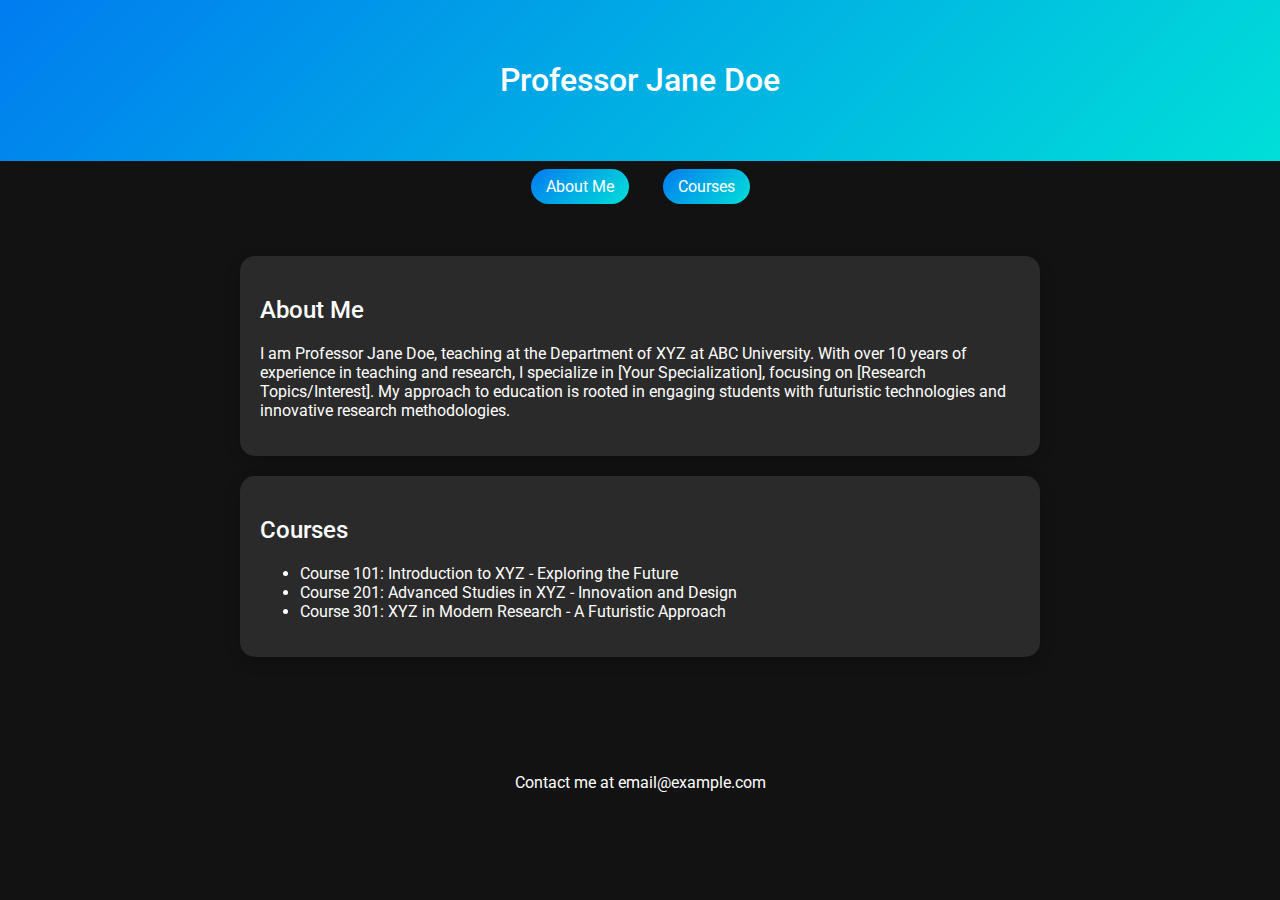
==== academic page.html @ adb3e3ad "Create academic page.html" ====
<!DOCTYPE html>
<html lang="en">
<head>
    <meta charset="UTF-8">
    <meta name="viewport" content="width=device-width, initial-scale=1.0">
    <title>Professor Jane Doe's Academic Page</title>
    <style>
        @import url('https://fonts.googleapis.com/css2?family=Roboto:wght@400;500&display=swap');

        body {
            font-family: 'Roboto', sans-serif;
            margin: 0;
            padding: 0;
            background: #121212;
            color: #fff;
        }
        .container {
            max-width: 800px;
            margin: auto;
            padding: 20px;
        }
        header {
            background: linear-gradient(135deg, #007cf0, #00dfd8);
            padding: 40px 0;
            color: white;
            text-align: center;
        }
        nav ul {
            padding: 0;
            list-style: none;
            text-align: center;
            margin-bottom: 40px;
        }
        nav ul li {
            display: inline;
            margin: 0 15px;
        }
        nav ul li a {
            text-decoration: none;
            color: #ffffff;
            background: linear-gradient(135deg, #007cf0, #00dfd8);
            padding: 8px 15px;
            border-radius: 20px;
            transition: background-color 0.3s ease;
        }
        nav ul li a:hover {
            background: linear-gradient(to left, #007cf0, #00dfd8);
        }
        .content-section {
            margin-bottom: 20px;
            background: rgba(255, 255, 255, 0.1);
            padding: 20px;
            border-radius: 15px;
            box-shadow: 0 5px 15px rgba(0, 0, 0, 0.2);
        }
        h1, h2 {
            font-weight: 500;
        }
        footer {
            background: #121212;
            color: #fff;
            text-align: center;
            padding: 20px 0;
            margin-top: 40px;
        }
    </style>
</head>
<body>
    <header>
        <h1>Professor Jane Doe</h1>
    </header>
    <nav>
        <ul>
            <li><a href="#about-me">About Me</a></li>
            <li><a href="#courses">Courses</a></li>
        </ul>
    </nav>
    <div class="container">
        <section id="about-me" class="content-section">
            <h2>About Me</h2>
            <p>I am Professor Jane Doe, teaching at the Department of XYZ at ABC University. With over 10 years of experience in teaching and research, I specialize in [Your Specialization], focusing on [Research Topics/Interest]. My approach to education is rooted in engaging students with futuristic technologies and innovative research methodologies.</p>
        </section>
        <section id="courses" class="content-section">
            <h2>Courses</h2>
            <ul>
                <li>Course 101: Introduction to XYZ - Exploring the Future</li>
                <li>Course 201: Advanced Studies in XYZ - Innovation and Design</li>
                <li>Course 301: XYZ in Modern Research - A Futuristic Approach</li>
                <!-- Add more courses as needed -->
            </ul>
        </section>
    </div>
    <footer>
        <p>Contact me at email@example.com</p>
    </footer>
</body>
</html>
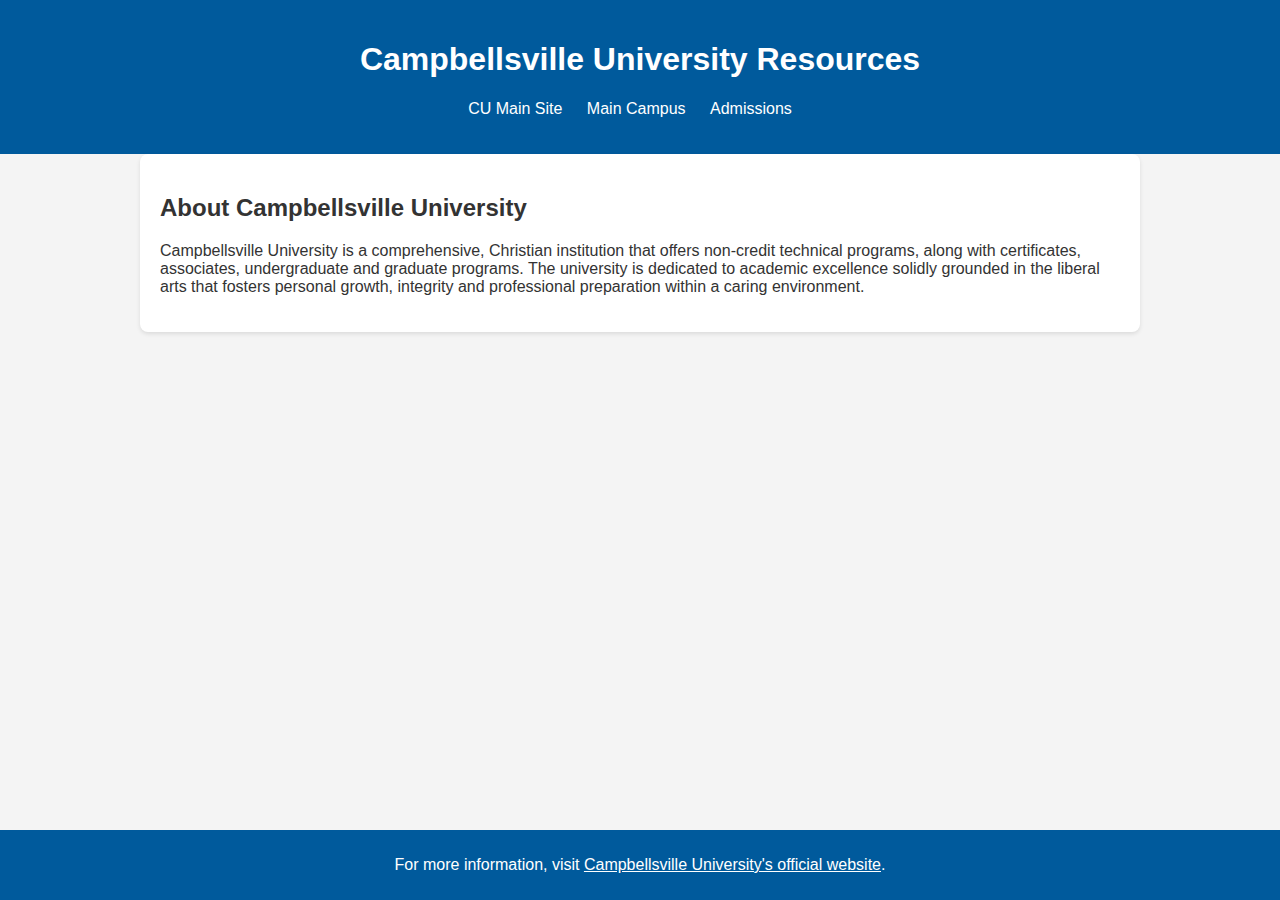
==== commit e4265bf9: "Update academic page.html" ====
--- a/academic page.html
+++ b/academic page.html
@@ -3,95 +3,73 @@
 <head>
     <meta charset="UTF-8">
     <meta name="viewport" content="width=device-width, initial-scale=1.0">
-    <title>Professor Jane Doe's Academic Page</title>
+    <title>Campbellsville University Resources</title>
     <style>
-        @import url('https://fonts.googleapis.com/css2?family=Roboto:wght@400;500&display=swap');
-
         body {
-            font-family: 'Roboto', sans-serif;
+            font-family: 'Arial', sans-serif;
             margin: 0;
             padding: 0;
-            background: #121212;
-            color: #fff;
+            background: #f4f4f4;
+            color: #333;
         }
         .container {
-            max-width: 800px;
+            max-width: 960px;
             margin: auto;
             padding: 20px;
+            background: #fff;
+            border-radius: 8px;
+            box-shadow: 0 2px 4px rgba(0,0,0,0.1);
         }
         header {
-            background: linear-gradient(135deg, #007cf0, #00dfd8);
-            padding: 40px 0;
-            color: white;
+            background: #005a9c;
+            color: #ffffff;
+            padding: 20px 0;
             text-align: center;
         }
         nav ul {
+            list-style: none;
             padding: 0;
-            list-style: none;
-            text-align: center;
-            margin-bottom: 40px;
         }
         nav ul li {
             display: inline;
-            margin: 0 15px;
+            margin-right: 20px;
         }
         nav ul li a {
+            color: white;
             text-decoration: none;
-            color: #ffffff;
-            background: linear-gradient(135deg, #007cf0, #00dfd8);
-            padding: 8px 15px;
-            border-radius: 20px;
-            transition: background-color 0.3s ease;
-        }
-        nav ul li a:hover {
-            background: linear-gradient(to left, #007cf0, #00dfd8);
-        }
-        .content-section {
-            margin-bottom: 20px;
-            background: rgba(255, 255, 255, 0.1);
-            padding: 20px;
-            border-radius: 15px;
-            box-shadow: 0 5px 15px rgba(0, 0, 0, 0.2);
-        }
-        h1, h2 {
-            font-weight: 500;
         }
         footer {
-            background: #121212;
-            color: #fff;
+            background: #005a9c;
+            color: #ffffff;
             text-align: center;
-            padding: 20px 0;
-            margin-top: 40px;
+            padding: 10px 0;
+            position: fixed;
+            bottom: 0;
+            width: 100%;
         }
     </style>
 </head>
 <body>
     <header>
-        <h1>Professor Jane Doe</h1>
+        <h1>Campbellsville University Resources</h1>
+        <nav>
+            <ul>
+                <li><a href="https://www.campbellsville.edu" target="_blank">CU Main Site</a></li>
+                <li><a href="https://www.campbellsville.edu/about/locations/main-campus/" target="_blank">Main Campus</a></li>
+                <li><a href="https://www.campbellsville.edu/admissions/" target="_blank">Admissions</a></li>
+                <!-- Add more links as needed -->
+            </ul>
+        </nav>
     </header>
-    <nav>
-        <ul>
-            <li><a href="#about-me">About Me</a></li>
-            <li><a href="#courses">Courses</a></li>
-        </ul>
-    </nav>
     <div class="container">
-        <section id="about-me" class="content-section">
-            <h2>About Me</h2>
-            <p>I am Professor Jane Doe, teaching at the Department of XYZ at ABC University. With over 10 years of experience in teaching and research, I specialize in [Your Specialization], focusing on [Research Topics/Interest]. My approach to education is rooted in engaging students with futuristic technologies and innovative research methodologies.</p>
+        <section>
+            <h2>About Campbellsville University</h2>
+            <p>Campbellsville University is a comprehensive, Christian institution that offers non-credit technical programs, along with certificates, associates, undergraduate and graduate programs. The university is dedicated to academic excellence solidly grounded in the liberal arts that fosters personal growth, integrity and professional preparation within a caring environment.</p>
         </section>
-        <section id="courses" class="content-section">
-            <h2>Courses</h2>
-            <ul>
-                <li>Course 101: Introduction to XYZ - Exploring the Future</li>
-                <li>Course 201: Advanced Studies in XYZ - Innovation and Design</li>
-                <li>Course 301: XYZ in Modern Research - A Futuristic Approach</li>
-                <!-- Add more courses as needed -->
-            </ul>
-        </section>
+        <!-- You can add more sections here with more details or resources -->
     </div>
     <footer>
-        <p>Contact me at email@example.com</p>
+        <p>For more information, visit <a href="https://www.campbellsville.edu" target="_blank" style="color: #ffffff;">Campbellsville University's official website</a>.</p>
     </footer>
 </body>
 </html>
